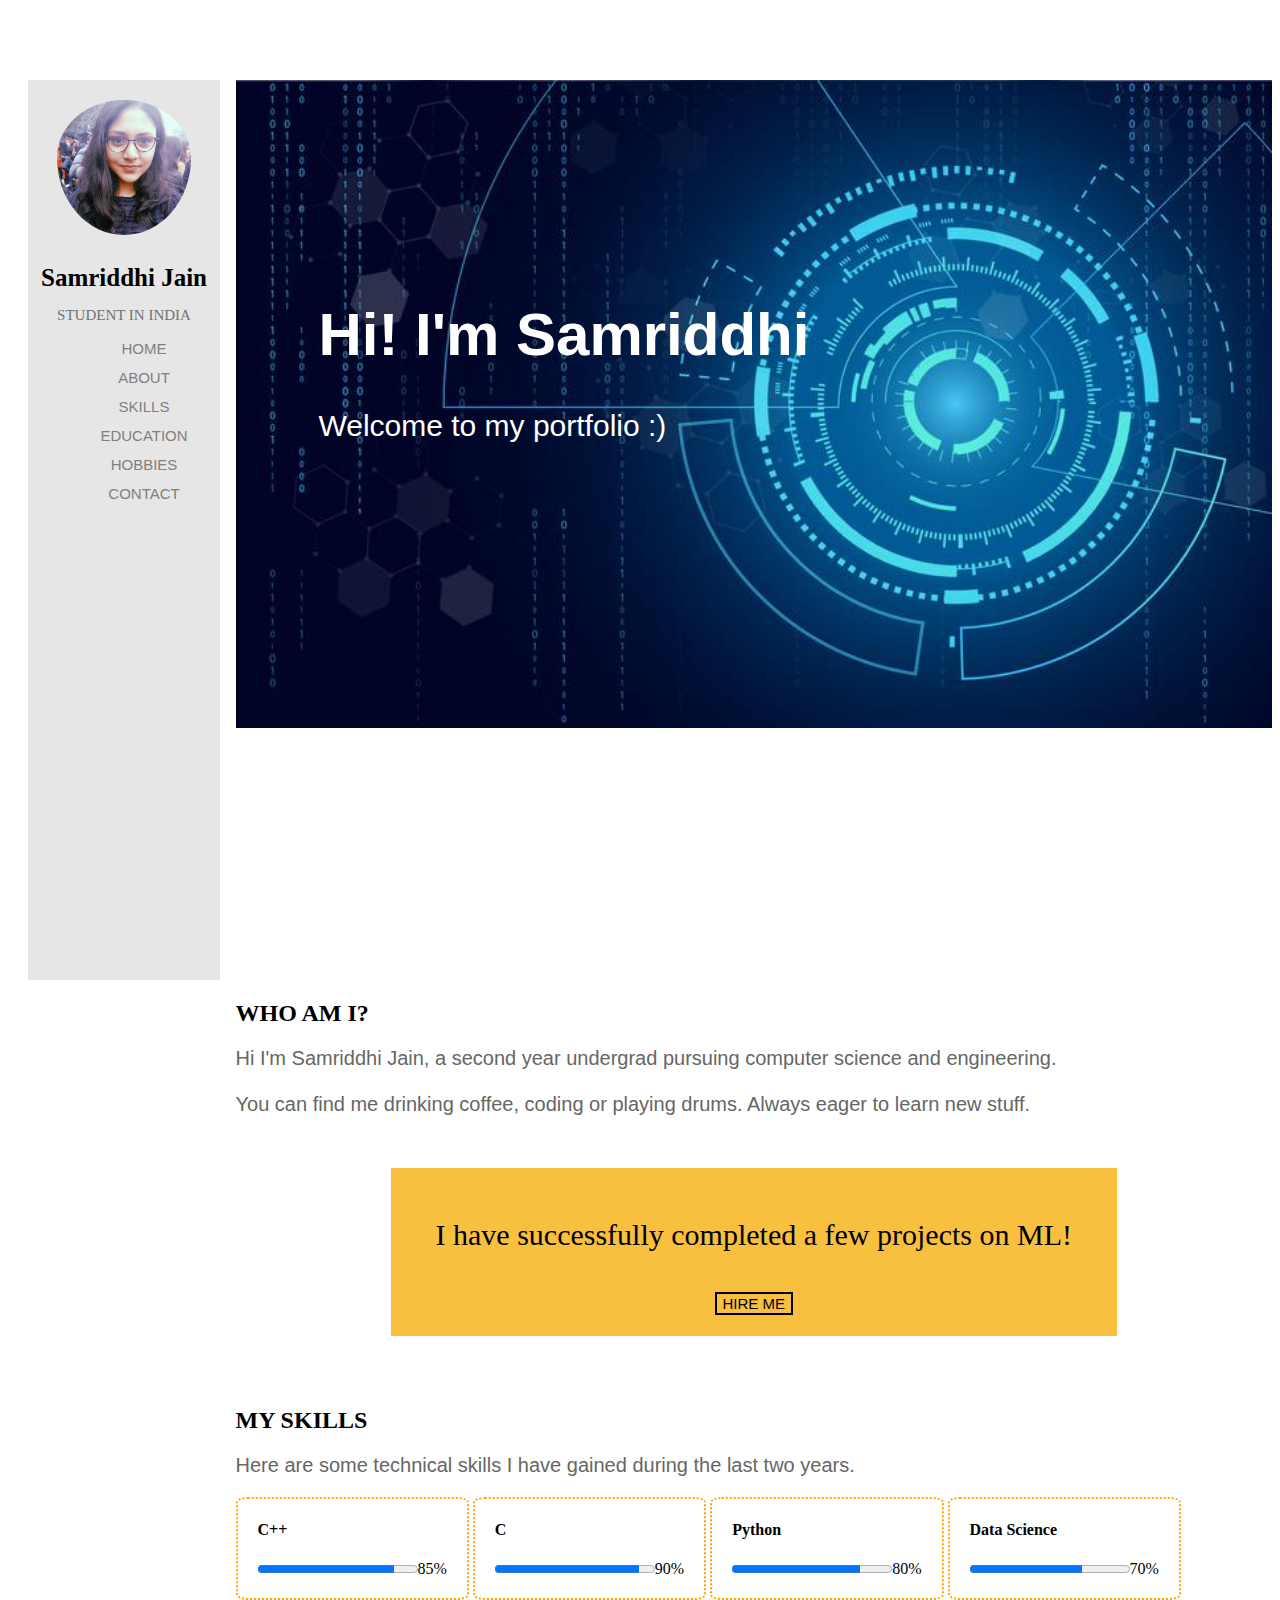
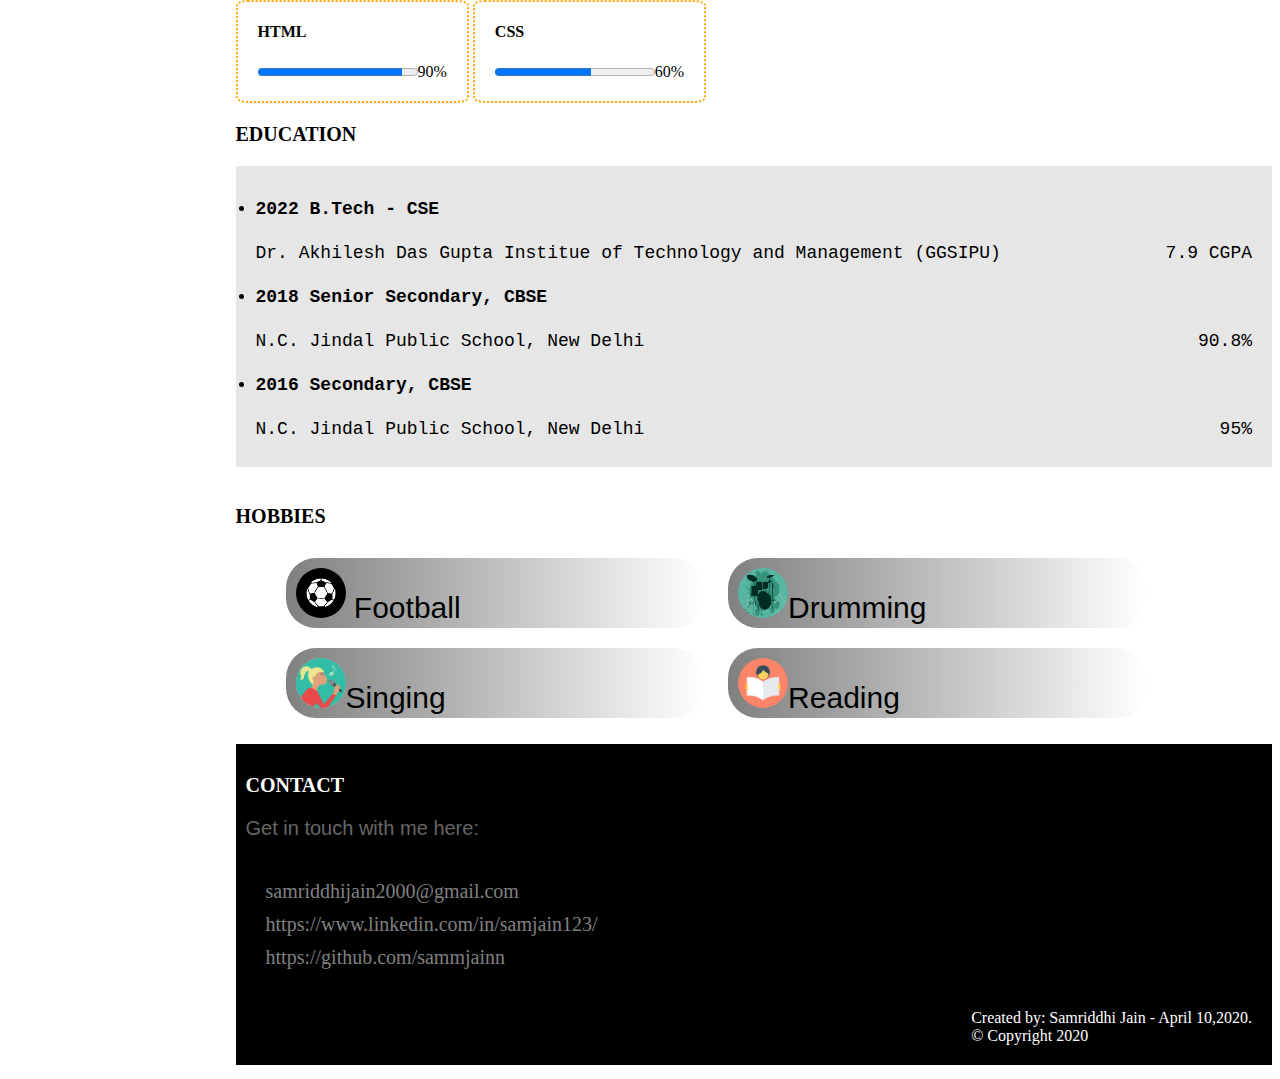
==== page 2/portfolio.html @ b4c020b2 "my first repository" ====
<!DOCTYPE html>
<html>
<head>
	<meta description="This is my Portfolio"/>
	<title>My Portfolio</title>
	<link rel="stylesheet" type="text/css" href="./style.css">
</head>
<body>
	<nav id="header">
		<img src="sam.jpeg">
		<h3 style="font-style: Times New Roman">Samriddhi Jain</h3>
		<p>STUDENT IN INDIA</p>
		<ul>
			<li><a href="#home">HOME</a></li>
			<li><a href="#about">ABOUT</a></li>
			<li><a href="#skills">SKILLS</a></li>
			<li><a href="#education">EDUCATION</a></li>
			<li><a href="#hobbies">HOBBIES</a></li>
			<li><a href="#contact">CONTACT</a></li>
		</ul>
	</nav>
	<div id="container">
		<a name="home"><div id="home"></a>
			<h1>Hi! I'm Samriddhi</h1>
			<p>Welcome to my portfolio :)</p>
		</div>
		<a name="about"><div id="about"></a>
			<h2>WHO AM I?</h2>
			<p class="about"> Hi I'm Samriddhi Jain, a second year undergrad pursuing computer science and engineering.<br><br> You can find me drinking coffee, coding or playing drums. Always eager to learn new stuff.</p>

			<div class="about-hire">
				<p> I have successfully completed a few projects on ML!</p>
				<button>HIRE ME</button>
			</div>
		</div>
		<a name="skills"><div id="skills"></a>
			<h2>MY SKILLS</h2>
			<p class="about">Here are some technical skills I have gained during the last two years.</p>
			<div>
				<h4>C++</h4>
				<span>85%</span>
		      	<progress value = "85" max = "100"/>
			</div>
			<div>
				<h4>C</h4>
				<span>90%</span>
		      	<progress value = "90" max = "100"/>
			</div>
			<div>
				<h4>Python</h4>
				<span>80%</span>
		      	<progress value = "80" max = "100"/>
			</div>
			<div>
				<h4>Data Science</h4>
				<span>70%</span>
		      	<progress value = "70" max = "100"/>
			</div>
			<div>
				<h4>HTML</h4>
				<span>90%</span>
		      	<progress value = "90" max = "100"/>
			</div>
			<div>
				<h4>CSS</h4>
				<span>60%</span>
		      	<progress value = "60" max = "100"/>
			</div>
		</div>
		<a name="education"><div id="education"></a>
			<h3>EDUCATION</h3>
			<ul>
				<li><h4>2022 B.Tech - CSE</h4>
					<p>Dr. Akhilesh Das Gupta Institue of Technology and Management (GGSIPU)<span>7.9 CGPA</span></p> </li>
				<li><h4>2018 Senior Secondary, CBSE</h4>
			<p>N.C. Jindal Public School, New Delhi <span>90.8%</span></p></li>
				<li><h4>2016 Secondary, CBSE</h4>
			<p>N.C. Jindal Public School, New Delhi<span>95%</span></p> </li>
			</ul>
		</div>
		<a name="hobbies"><div id="hobbies"></a>
			<h3>HOBBIES</h3>
			<ul>
				<li><img src="./icons/football.png" style="width: 50px; height: 50px"> Football</li>
				<li><img src="./icons/drum.jpg" style="width: 50px; height: 50px">Drumming</li>
				<li><img src="./icons/singing.png" style="width: 50px; height: 50px">Singing</li>
				<li><img src="./icons/reading.png" style="width: 50px; height: 50px">Reading</li>
			</ul>
		</div>
		<a name="contact"><div id="contact"></a>
			<h3>CONTACT</h3>		
			<p class="about">Get in touch with me here:</p>
			<ul>
				<li><a href="https://www.google.com/gmail/" target="_blank"> samriddhijain2000@gmail.com</li>
				<li><a href="https://www.linkedin.com/in/samjain123/" target="_blank">https://www.linkedin.com/in/samjain123/</a></li>
				<li><a href="https://github.com/sammjainn" target="_blank">https://github.com/sammjainn</a></li>
			</ul>
			<footer>Created by: Samriddhi Jain - April 10,2020.<br>&copy; Copyright 2020</footer>
		</div>
	</div>

</body>
</html>
---- page 2/style.css ----
h3{
	font-size: 20px;
}
#header img{
	height: 15%;
	border-radius:50%;
	/*margin: 20px 40px 0 40px;*/
	padding-top:20px;
}
#header{
	margin: 40px 0 40px 20px;
	display: inline-block;
	text-align: center;
	background-color: #e6e6e6;
	height: 100%;
	position: fixed;
	float:left;
	grid-area: head;
	width: 15%;
}
#header h3{
	font-family: serif;
	font-size: 25px;
	margin-bottom: 0px;
}
#header p{
	color: #737373;
	font-size: 15px;
}
#header li{
	font-family: sans-serif;
	list-style-type: none;
	margin: 0.8em 0;
	text-align: center;
	font-size: 15px;
}

a:link, a:visited{
	color: gray;
	text-decoration: none;
}
a:hover{
	text-decoration: underline;
	color:black;
}
a:active{
	color: #2c98f0;
	text-decoration: underline;
}

#home{
	background-image: url("./back.jpg");
	background-color: white;
	background-repeat: no-repeat;
	width: 100%;
	height: 100vh;
	background-size: contain;
	color: white;
	margin-top:40px;
	padding: 0;
	font-size: 30px;
	font-family: sans-serif;
	grid-area: home;
}
#home h1, #home p{
	position: relative;
	left: 8%;
	top: 20%;
}
.about-hire{
	margin:5% 15%;
	padding: 20px 0;
	text-align: center;
	font-size: 30px;
	background-color: #f9bf3f;
}
.about-hire button{
	background-color: #f9bf3f;
	border: black 2px solid;
	font-size: 15px;
}
p.about{
	font-size: 20px;
	font-family: sans-serif;
	color: #666;
}
#skills div{
	display: inline-block;
	padding: 0 20px 20px 20px;
	border-radius: 5%;
	border: 2px dotted orange;
}
#education ul{
	font-family: monospace;
	font-size: 18px;
	padding: 10px 20px;
	background-color: #e6e6e6;
}
span{
	position: relative;
	float: right;
}
#hobbies li{
	background-image: linear-gradient(to right,grey , white);
	font-size: 30px;
	list-style-type: none;
	line-height: 5px;
	margin: 10px;
	padding: 10px;
	width: 40%;
	border-radius: 30px;
	font-family: sans-serif;
	display: inline-block;

}
#hobbies img{
	border-radius: 50%;
}

#contact ul{
	list-style-type: none;
	font-size:20px;
	margin: 10px;
	padding: 10px;
}
#contact, #contact a:hover{
	background-color: black;
	padding: 10px;
	color: white;
}
#contact li{
	margin: 10px 0;
}
footer{
	position: relative;
	float: right;
	margin: 10px;
}

/*
#contact{ grid-area: contact; }*/
#container{
	display: flex;
	flex-direction: column;
	margin:40px 0 0 18%;
}
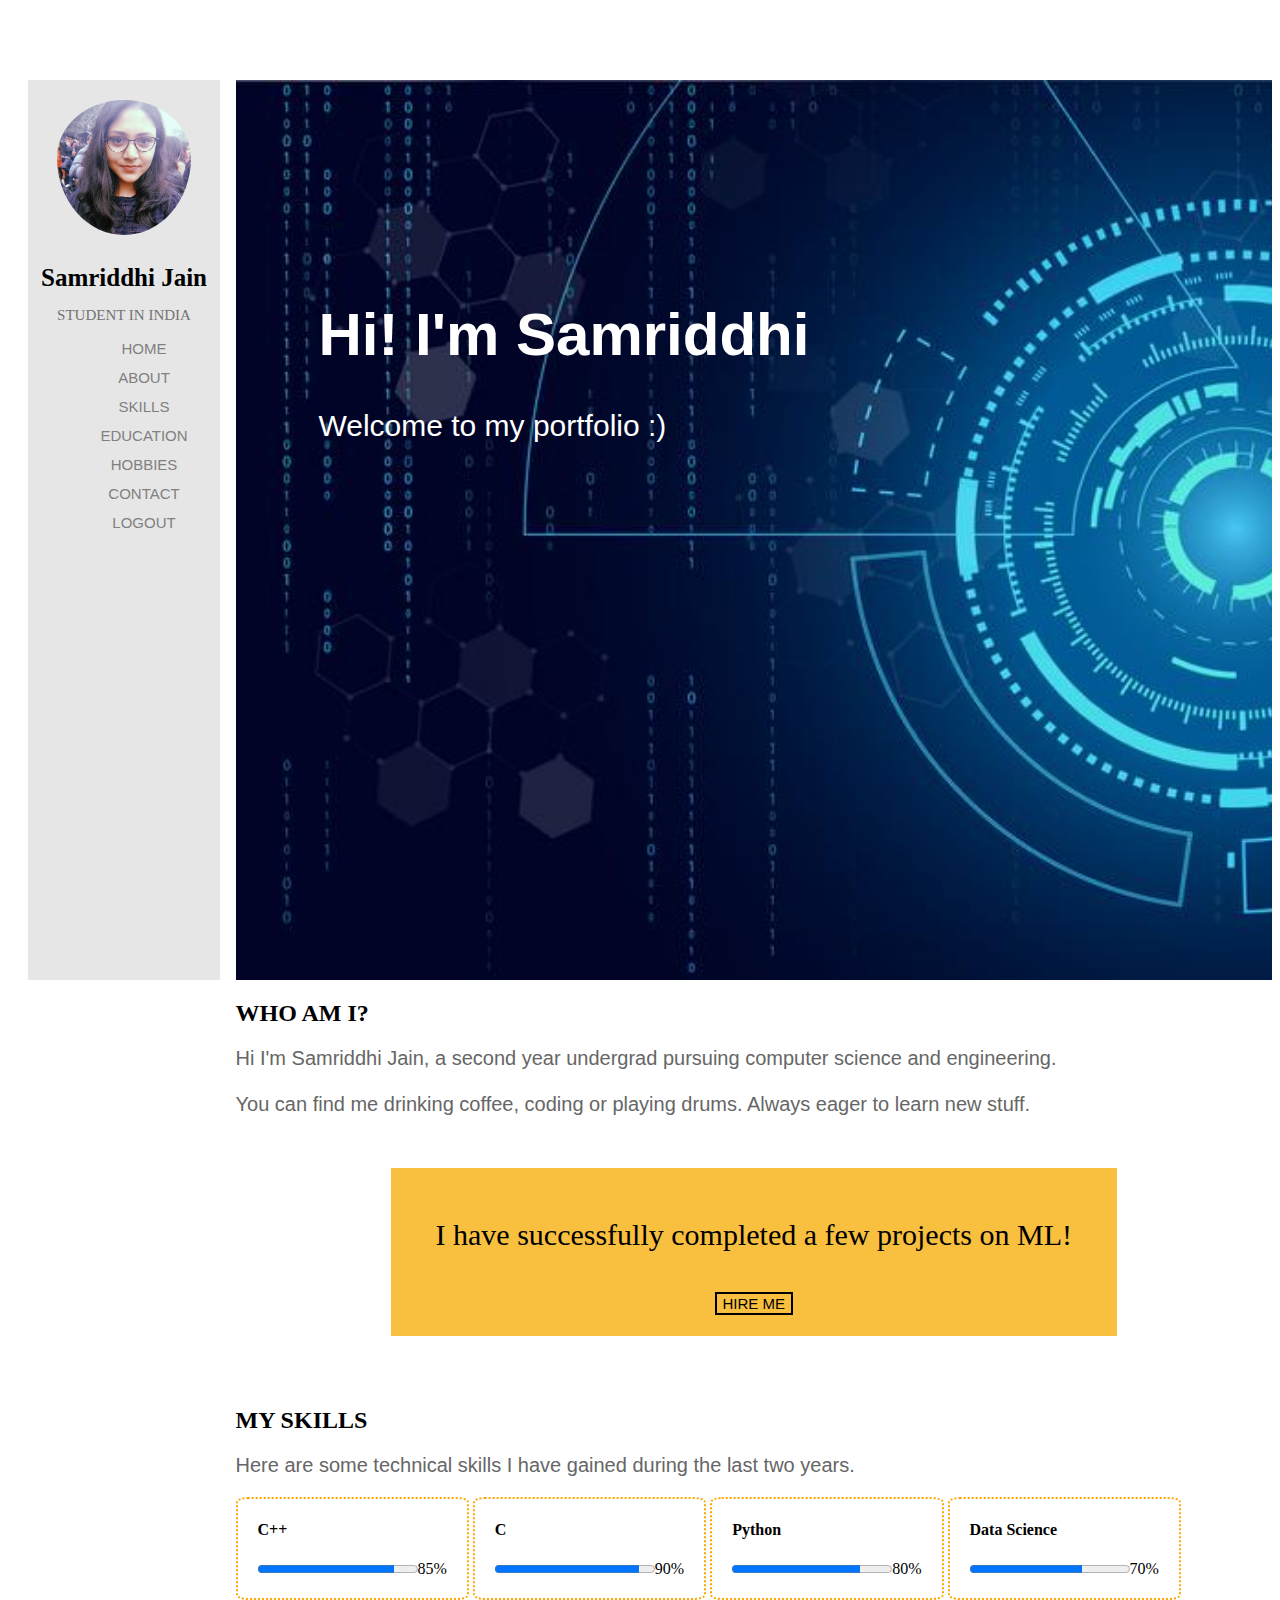
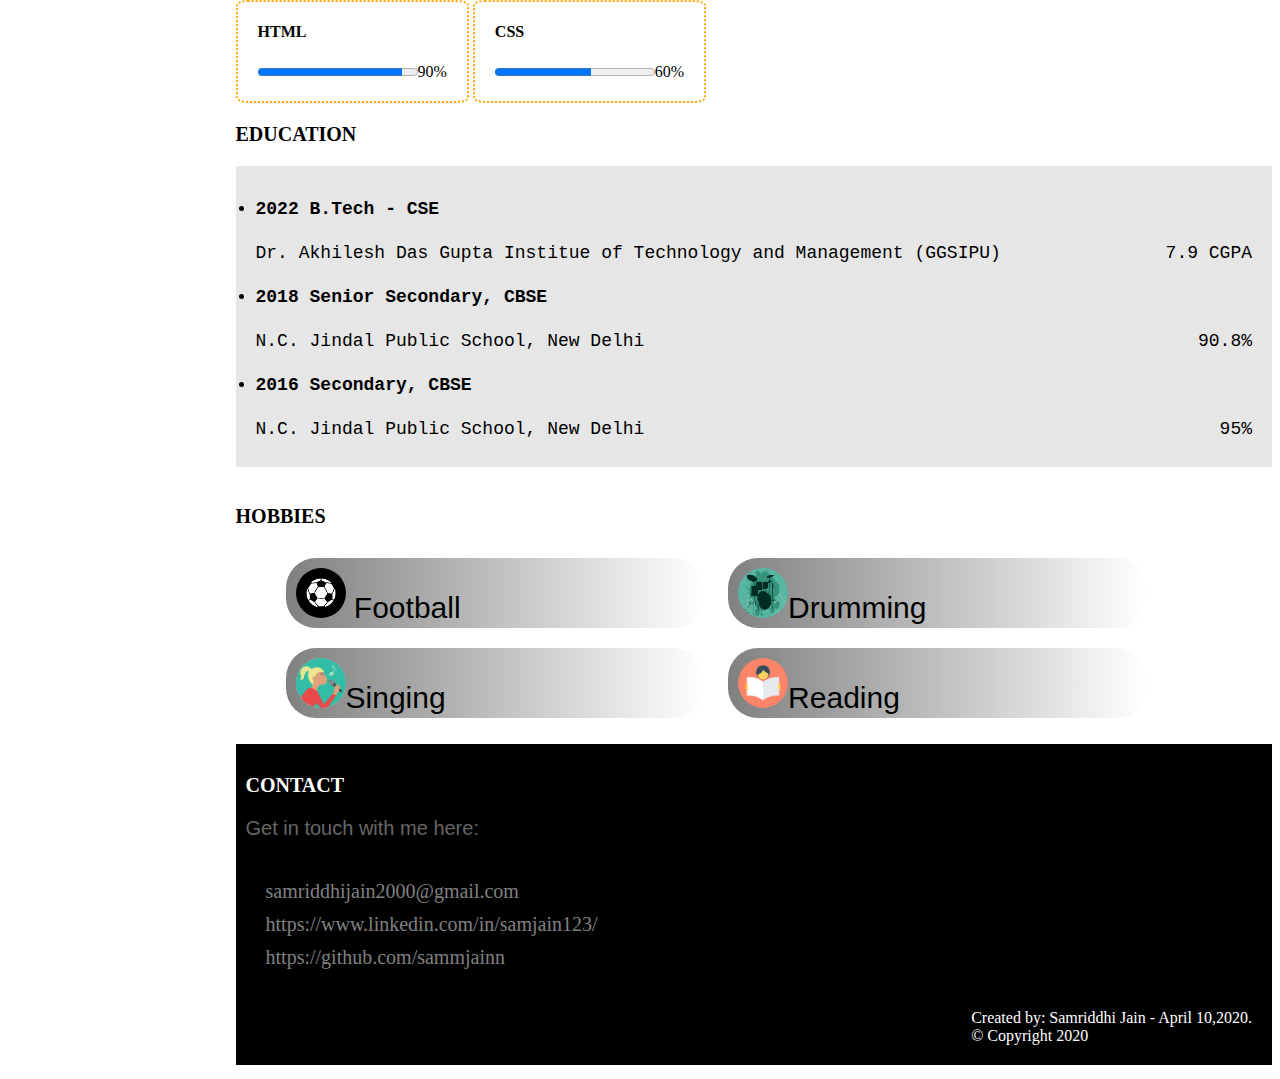
==== commit 7e0ce9b7: "Task 3: validated login form & added logout button" ====
--- a/page 2/portfolio.html
+++ b/page 2/portfolio.html
@@ -17,6 +17,7 @@
 			<li><a href="#education">EDUCATION</a></li>
 			<li><a href="#hobbies">HOBBIES</a></li>
 			<li><a href="#contact">CONTACT</a></li>
+			<li><a href="../index.html">LOGOUT</a></li>
 		</ul>
 	</nav>
 	<div id="container">
--- a/page 2/style.css
+++ b/page 2/style.css
@@ -54,7 +54,7 @@
 	background-repeat: no-repeat;
 	width: 100%;
 	height: 100vh;
-	background-size: contain;
+	background-size: cover;
 	color: white;
 	margin-top:40px;
 	padding: 0;
